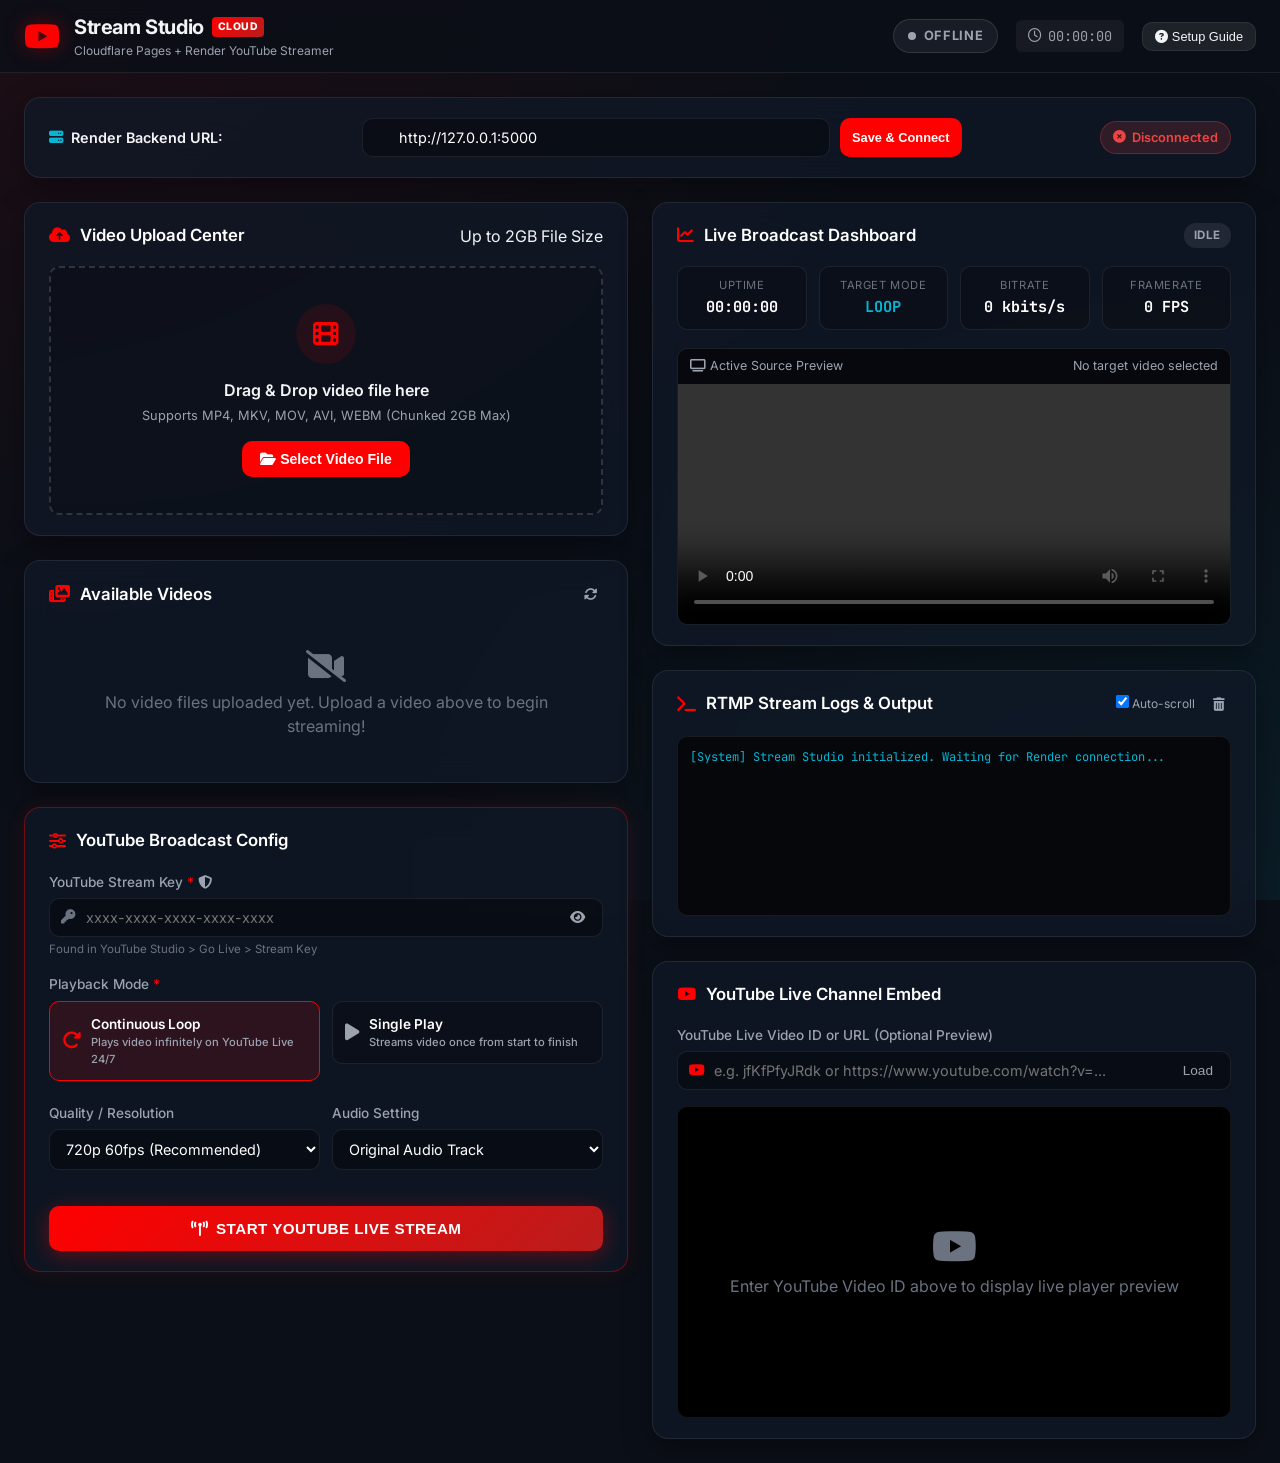
==== frontend/index.html @ 2ac8e4ed "Initial commit for YouTube Live Streaming app (Cloudflare Pages + Bunnyshell / Render)" ====
<!DOCTYPE html>
<html lang="en">
<head>
    <meta charset="UTF-8">
    <meta name="viewport" content="width=device-width, initial-scale=1.0">
    <title>YouTube Live Stream Studio Pro (Cloudflare & Render)</title>
    <!-- Google Fonts -->
    <link rel="preconnect" href="https://fonts.googleapis.com">
    <link rel="preconnect" href="https://fonts.gstatic.com" crossorigin>
    <link href="https://fonts.googleapis.com/css2?family=Inter:wght@300;400;500;600;700&family=JetBrains+Mono:wght@400;500;700&display=swap" rel="stylesheet">
    <!-- FontAwesome Icons -->
    <link rel="stylesheet" href="https://cdnjs.cloudflare.com/ajax/libs/font-awesome/6.4.0/css/all.min.css">
    <link rel="stylesheet" href="style.css">
</head>
<body class="dark-theme">

    <!-- Top Navigation Bar -->
    <header class="app-header">
        <div class="header-container">
            <div class="brand">
                <i class="fa-brands fa-youtube brand-icon"></i>
                <div class="brand-text">
                    <span class="brand-name">Stream Studio <span class="badge-pro">CLOUD</span></span>
                    <span class="brand-sub">Cloudflare Pages + Render YouTube Streamer</span>
                </div>
            </div>

            <div class="header-status">
                <div id="navLiveIndicator" class="live-pill idle">
                    <span class="pulse-dot"></span>
                    <span id="navLiveText">OFFLINE</span>
                </div>
                <div class="stat-mini">
                    <i class="fa-regular fa-clock"></i>
                    <span id="navTimer">00:00:00</span>
                </div>
                <button id="btnSetupGuide" class="btn-secondary btn-sm">
                    <i class="fa-solid fa-circle-question"></i> Setup Guide
                </button>
            </div>
        </div>
    </header>

    <!-- Main App Container -->
    <main class="app-main">

        <!-- RENDER BACKEND CONFIG BAR -->
        <div class="backend-config-bar glass-card">
            <div class="config-bar-inner">
                <div class="config-bar-label">
                    <i class="fa-solid fa-server text-cyan"></i>
                    <span>Render Backend URL:</span>
                </div>
                <div class="config-bar-input-wrapper">
                    <input type="text" id="backendUrlInput" placeholder="https://your-backend.onrender.com" autocomplete="off">
                    <button id="btnSaveBackendUrl" class="btn-primary btn-sm">Save & Connect</button>
                </div>
                <div id="backendConnStatus" class="conn-status-badge disconnected">
                    <i class="fa-solid fa-circle-dot"></i> Not Connected
                </div>
            </div>
        </div>

        <div class="grid-container">

            <!-- LEFT COLUMN: Upload & Configuration -->
            <section class="column left-column">

                <!-- CARD 1: Video Upload Zone (Up to 2GB) -->
                <div class="card glass-card">
                    <div class="card-header">
                        <h2><i class="fa-solid fa-cloud-arrow-up"></i> Video Upload Center</h2>
                        <span class="badge-info">Up to 2GB File Size</span>
                    </div>

                    <div id="dropZone" class="drop-zone">
                        <input type="file" id="videoFileInput" accept=".mp4,.mkv,.mov,.avi,.webm" class="file-input-hidden">
                        <div class="drop-zone-content">
                            <div class="upload-icon-wrapper">
                                <i class="fa-solid fa-film"></i>
                            </div>
                            <h3>Drag & Drop video file here</h3>
                            <p class="drop-subtitle">Supports MP4, MKV, MOV, AVI, WEBM (Chunked 2GB Max)</p>
                            <button id="btnBrowse" class="btn-primary btn-md">
                                <i class="fa-solid fa-folder-open"></i> Select Video File
                            </button>
                        </div>
                    </div>

                    <!-- Upload Progress Panel -->
                    <div id="uploadProgressPanel" class="upload-progress-panel hidden">
                        <div class="progress-info-row">
                            <span id="uploadFileName" class="file-name-text">video.mp4</span>
                            <span id="uploadPercent" class="percent-text">0%</span>
                        </div>
                        <div class="progress-bar-container">
                            <div id="uploadProgressBar" class="progress-bar-fill" style="width: 0%;"></div>
                        </div>
                        <div class="progress-meta-row">
                            <span id="uploadStatusText">Initializing chunked upload...</span>
                            <span id="uploadSpeedText">0 MB/s</span>
                        </div>
                    </div>
                </div>

                <!-- CARD 2: Uploaded Videos Library -->
                <div class="card glass-card">
                    <div class="card-header">
                        <h2><i class="fa-solid fa-photo-film"></i> Available Videos</h2>
                        <button id="btnRefreshVideos" class="btn-icon" title="Refresh Library">
                            <i class="fa-solid fa-rotate"></i>
                        </button>
                    </div>

                    <div id="videoListContainer" class="video-list-container">
                        <div class="empty-state">
                            <i class="fa-solid fa-video-slash"></i>
                            <p>No video files uploaded yet. Upload a video above to begin streaming!</p>
                        </div>
                    </div>
                </div>

                <!-- CARD 3: YouTube Live Stream Settings -->
                <div class="card glass-card highlight-border">
                    <div class="card-header">
                        <h2><i class="fa-solid fa-sliders"></i> YouTube Broadcast Config</h2>
                    </div>

                    <div class="form-group">
                        <label for="streamKeyInput">
                            YouTube Stream Key <span class="required">*</span>
                            <i class="fa-solid fa-shield-halved tooltip-icon" title="Stream key is kept private and never stored permanently."></i>
                        </label>
                        <div class="input-with-icon">
                            <i class="fa-solid fa-key input-prefix"></i>
                            <input type="password" id="streamKeyInput" placeholder="xxxx-xxxx-xxxx-xxxx-xxxx" autocomplete="off">
                            <button id="btnToggleKeyVisibility" class="input-suffix-btn" title="Toggle visibility">
                                <i class="fa-solid fa-eye" id="eyeIcon"></i>
                            </button>
                        </div>
                        <span class="help-text">Found in YouTube Studio &gt; Go Live &gt; Stream Key</span>
                    </div>

                    <!-- Playback Mode Switch (Single vs Loop) -->
                    <div class="form-group">
                        <label>Playback Mode <span class="required">*</span></label>
                        <div class="mode-selector">
                            <label class="mode-option selected" id="lblModeLoop">
                                <input type="radio" name="playbackMode" value="loop" checked>
                                <div class="mode-card">
                                    <i class="fa-solid fa-rotate-right mode-icon"></i>
                                    <div class="mode-info">
                                        <span class="mode-title">Continuous Loop</span>
                                        <span class="mode-desc">Plays video infinitely on YouTube Live 24/7</span>
                                    </div>
                                </div>
                            </label>

                            <label class="mode-option" id="lblModeSingle">
                                <input type="radio" name="playbackMode" value="single">
                                <div class="mode-card">
                                    <i class="fa-solid fa-play mode-icon"></i>
                                    <div class="mode-info">
                                        <span class="mode-title">Single Play</span>
                                        <span class="mode-desc">Streams video once from start to finish</span>
                                    </div>
                                </div>
                            </label>
                        </div>
                    </div>

                    <div class="form-row">
                        <div class="form-group col-half">
                            <label for="presetSelect">Quality / Resolution</label>
                            <select id="presetSelect" class="form-control">
                                <option value="720p60" selected>720p 60fps (Recommended)</option>
                                <option value="1080p60">1080p 60fps (High Quality)</option>
                                <option value="passthrough">Passthrough (Copy - Zero Transcode)</option>
                            </select>
                        </div>

                        <div class="form-group col-half">
                            <label for="audioSelect">Audio Setting</label>
                            <select id="audioSelect" class="form-control">
                                <option value="original" selected>Original Audio Track</option>
                                <option value="mute">Mute Stream Audio</option>
                                <option value="silent">Generate Silent Audio Stream</option>
                            </select>
                        </div>
                    </div>

                    <!-- Main Action Buttons -->
                    <div class="action-buttons-wrapper">
                        <button id="btnStartStream" class="btn-live-start">
                            <i class="fa-solid fa-tower-broadcast"></i> START YOUTUBE LIVE STREAM
                        </button>
                        <button id="btnStopStream" class="btn-live-stop hidden">
                            <i class="fa-solid fa-power-off"></i> STOP LIVE BROADCAST
                        </button>
                    </div>

                </div>

            </section>

            <!-- RIGHT COLUMN: Live Dashboard & Logs -->
            <section class="column right-column">

                <!-- CARD 4: Live Stream Status & Metrics -->
                <div class="card glass-card">
                    <div class="card-header">
                        <h2><i class="fa-solid fa-chart-line"></i> Live Broadcast Dashboard</h2>
                        <div id="liveStatusBadge" class="status-badge idle">IDLE</div>
                    </div>

                    <div class="metrics-grid">
                        <div class="metric-box">
                            <span class="metric-label">Uptime</span>
                            <span id="metricUptime" class="metric-value">00:00:00</span>
                        </div>
                        <div class="metric-box">
                            <span class="metric-label">Target Mode</span>
                            <span id="metricMode" class="metric-value text-cyan">LOOP</span>
                        </div>
                        <div class="metric-box">
                            <span class="metric-label">Bitrate</span>
                            <span id="metricBitrate" class="metric-value">0 kbits/s</span>
                        </div>
                        <div class="metric-box">
                            <span class="metric-label">Framerate</span>
                            <span id="metricFPS" class="metric-value">0 FPS</span>
                        </div>
                    </div>

                    <div class="preview-wrapper">
                        <div class="preview-header">
                            <span><i class="fa-solid fa-tv"></i> Active Source Preview</span>
                            <span id="previewVideoName" class="preview-filename">No target video selected</span>
                        </div>
                        <div class="video-container">
                            <video id="sourceVideoPlayer" controls preload="metadata">
                                Your browser does not support the video tag.
                            </video>
                        </div>
                    </div>

                </div>

                <!-- CARD 5: Real-Time FFmpeg Console Logs -->
                <div class="card glass-card">
                    <div class="card-header">
                        <h2><i class="fa-solid fa-terminal"></i> RTMP Stream Logs & Output</h2>
                        <div class="log-actions">
                            <label class="autoscroll-toggle">
                                <input type="checkbox" id="chkAutoScroll" checked> Auto-scroll
                            </label>
                            <button id="btnClearLogs" class="btn-icon-sm" title="Clear Console">
                                <i class="fa-solid fa-trash-can"></i>
                            </button>
                        </div>
                    </div>

                    <div id="logConsole" class="log-console">
                        <div class="log-line info">[System] Stream Studio initialized. Waiting for Render connection...</div>
                    </div>
                </div>

                <!-- CARD 6: YouTube Live Embed Preview -->
                <div class="card glass-card">
                    <div class="card-header">
                        <h2><i class="fa-brands fa-youtube"></i> YouTube Live Channel Embed</h2>
                    </div>

                    <div class="form-group">
                        <label for="youtubeEmbedInput">YouTube Live Video ID or URL (Optional Preview)</label>
                        <div class="input-with-icon">
                            <i class="fa-brands fa-youtube input-prefix text-red"></i>
                            <input type="text" id="youtubeEmbedInput" placeholder="e.g. jfKfPfyJRdk or https://www.youtube.com/watch?v=...">
                            <button id="btnLoadEmbed" class="input-suffix-btn text-primary">Load</button>
                        </div>
                    </div>

                    <div id="youtubeEmbedContainer" class="embed-container">
                        <div class="embed-placeholder">
                            <i class="fa-brands fa-youtube placeholder-icon"></i>
                            <p>Enter YouTube Video ID above to display live player preview</p>
                        </div>
                    </div>
                </div>

            </section>
        </div>
    </main>

    <!-- MODAL: Deployment & Setup Guide -->
    <div id="guideModal" class="modal-backdrop hidden">
        <div class="modal-box glass-card">
            <div class="modal-header">
                <h3><i class="fa-brands fa-youtube text-red"></i> Cloudflare Pages & Render Setup</h3>
                <button id="btnCloseGuide" class="btn-close">&times;</button>
            </div>
            <div class="modal-body">
                <ol class="guide-steps">
                    <li>
                        <strong>Deploy Backend to Render.com</strong>
                        <p>Push your repository to GitHub, link to Render.com as a <strong>Web Service</strong> (using Docker). Copy your backend URL (e.g. <code>https://youtube-live-backend.onrender.com</code>).</p>
                    </li>
                    <li>
                        <strong>Connect Backend URL</strong>
                        <p>Paste your Render backend URL into the <strong>Render Backend URL</strong> field at the top of this web app and click <strong>Save & Connect</strong>.</p>
                    </li>
                    <li>
                        <strong>Get YouTube Stream Key</strong>
                        <p>Go to <a href="https://studio.youtube.com" target="_blank" rel="noopener">YouTube Studio</a> &gt; <strong>Create</strong> &gt; <strong>Go Live</strong>, copy your Stream Key.</p>
                    </li>
                    <li>
                        <strong>Upload & Stream</strong>
                        <p>Upload your video (up to 2GB), select <strong>Continuous Loop</strong> or <strong>Single Play</strong>, and hit <strong>START YOUTUBE LIVE STREAM</strong>!</p>
                    </li>
                </ol>
            </div>
            <div class="modal-footer">
                <button id="btnGotIt" class="btn-primary">Got it!</button>
            </div>
        </div>
    </div>

    <!-- App JavaScript -->
    <script src="app.js"></script>
</body>
</html>
---- frontend/style.css ----
/* --- YOUTUBE LIVE STREAM STUDIO STYLESHEET --- */

:root {
    --bg-main: #0B0F17;
    --bg-card: rgba(17, 24, 39, 0.75);
    --bg-card-hover: rgba(31, 41, 55, 0.85);
    --border-card: rgba(255, 255, 255, 0.08);
    --border-highlight: rgba(255, 0, 0, 0.4);
    
    --text-main: #F3F4F6;
    --text-muted: #9CA3AF;
    --text-dim: #6B7280;

    --youtube-red: #FF0000;
    --youtube-red-dark: #CC0000;
    --youtube-red-glow: rgba(255, 0, 0, 0.35);

    --cyan-accent: #06B6D4;
    --cyan-glow: rgba(6, 182, 212, 0.25);

    --green-live: #10B981;
    --green-glow: rgba(16, 185, 129, 0.3);

    --amber-wait: #F59E0B;
    
    --radius-lg: 16px;
    --radius-md: 10px;
    --radius-sm: 6px;

    --transition: all 0.25s cubic-bezier(0.4, 0, 0.2, 1);
}

* {
    margin: 0;
    padding: 0;
    box-sizing: border-box;
}

body.dark-theme {
    background-color: var(--bg-main);
    background-image: 
        radial-gradient(at 0% 0%, rgba(255, 0, 0, 0.08) 0px, transparent 50%),
        radial-gradient(at 100% 100%, rgba(6, 182, 212, 0.08) 0px, transparent 50%);
    background-attachment: fixed;
    color: var(--text-main);
    font-family: 'Inter', system-ui, -apple-system, sans-serif;
    min-height: 100vh;
    line-height: 1.5;
}

/* --- HEADER --- */
.app-header {
    background: rgba(11, 15, 23, 0.85);
    backdrop-filter: blur(12px);
    border-bottom: 1px solid var(--border-card);
    position: sticky;
    top: 0;
    z-index: 100;
    padding: 12px 24px;
}

.header-container {
    max-width: 1600px;
    margin: 0 auto;
    display: flex;
    justify-content: space-between;
    align-items: center;
}

.brand {
    display: flex;
    align-items: center;
    gap: 14px;
}

.brand-icon {
    font-size: 2rem;
    color: var(--youtube-red);
    filter: drop-shadow(0 0 10px var(--youtube-red-glow));
}

.brand-name {
    font-size: 1.25rem;
    font-weight: 700;
    letter-spacing: -0.02em;
    display: flex;
    align-items: center;
    gap: 8px;
}

.badge-pro {
    background: linear-gradient(135deg, var(--youtube-red), #B91C1C);
    color: #FFF;
    font-size: 0.65rem;
    font-weight: 800;
    padding: 2px 6px;
    border-radius: 4px;
    letter-spacing: 0.05em;
}

.brand-sub {
    display: block;
    font-size: 0.75rem;
    color: var(--text-muted);
}

.header-status {
    display: flex;
    align-items: center;
    gap: 18px;
}

.live-pill {
    display: flex;
    align-items: center;
    gap: 8px;
    padding: 6px 14px;
    border-radius: 20px;
    font-size: 0.8rem;
    font-weight: 700;
    letter-spacing: 0.05em;
    border: 1px solid transparent;
}

.live-pill.idle {
    background: rgba(107, 114, 128, 0.15);
    color: var(--text-muted);
    border-color: rgba(107, 114, 128, 0.3);
}

.live-pill.live {
    background: rgba(16, 185, 129, 0.15);
    color: var(--green-live);
    border-color: rgba(16, 185, 129, 0.4);
    box-shadow: 0 0 12px var(--green-glow);
}

.pulse-dot {
    width: 8px;
    height: 8px;
    border-radius: 50%;
    background-color: currentColor;
}

.live-pill.live .pulse-dot {
    animation: pulse 1.5s infinite;
}

@keyframes pulse {
    0% { transform: scale(0.95); opacity: 0.7; }
    50% { transform: scale(1.3); opacity: 1; }
    100% { transform: scale(0.95); opacity: 0.7; }
}

.stat-mini {
    display: flex;
    align-items: center;
    gap: 6px;
    font-family: 'JetBrains Mono', monospace;
    font-size: 0.85rem;
    color: var(--text-muted);
    background: rgba(255, 255, 255, 0.05);
    padding: 6px 12px;
    border-radius: var(--radius-sm);
}

/* --- MAIN LAYOUT --- */
.app-main {
    max-width: 1600px;
    margin: 24px auto;
    padding: 0 24px;
}

/* BACKEND CONFIG BAR */
.backend-config-bar {
    margin-bottom: 24px;
    padding: 14px 20px;
}

.config-bar-inner {
    display: flex;
    align-items: center;
    justify-content: space-between;
    gap: 16px;
    flex-wrap: wrap;
}

.config-bar-label {
    display: flex;
    align-items: center;
    gap: 8px;
    font-weight: 600;
    font-size: 0.9rem;
}

.config-bar-input-wrapper {
    display: flex;
    gap: 10px;
    flex: 1;
    max-width: 600px;
}

.config-bar-input-wrapper input {
    flex: 1;
    background: rgba(0, 0, 0, 0.4);
    border: 1px solid var(--border-card);
    border-radius: var(--radius-md);
    padding: 8px 14px;
    color: #FFF;
    font-family: 'JetBrains Mono', monospace;
    font-size: 0.85rem;
}

.conn-status-badge {
    font-size: 0.8rem;
    font-weight: 600;
    padding: 6px 12px;
    border-radius: 20px;
    display: flex;
    align-items: center;
    gap: 6px;
}

.conn-status-badge.connected {
    background: rgba(16, 185, 129, 0.15);
    color: var(--green-live);
    border: 1px solid rgba(16, 185, 129, 0.3);
}

.conn-status-badge.disconnected {
    background: rgba(239, 68, 68, 0.15);
    color: #EF4444;
    border: 1px solid rgba(239, 68, 68, 0.3);
}

.grid-container {
    display: grid;
    grid-template-columns: 1fr 1fr;
    gap: 24px;
}

@media (max-width: 1100px) {
    .grid-container {
        grid-template-columns: 1fr;
    }
}

.column {
    display: flex;
    flex-direction: column;
    gap: 24px;
}

/* --- GLASS CARDS --- */
.glass-card {
    background: var(--bg-card);
    backdrop-filter: blur(16px);
    border: 1px solid var(--border-card);
    border-radius: var(--radius-lg);
    padding: 20px 24px;
    box-shadow: 0 10px 30px rgba(0, 0, 0, 0.35);
    transition: var(--transition);
}

.glass-card:hover {
    border-color: rgba(255, 255, 255, 0.15);
}

.highlight-border {
    border-color: var(--border-highlight);
    box-shadow: 0 0 20px rgba(255, 0, 0, 0.1);
}

.card-header {
    display: flex;
    justify-content: space-between;
    align-items: center;
    margin-bottom: 18px;
}

.card-header h2 {
    font-size: 1.05rem;
    font-weight: 600;
    display: flex;
    align-items: center;
    gap: 10px;
    color: #FFF;
}

.card-header h2 i {
    color: var(--youtube-red);
}

/* --- UPLOAD DROPZONE --- */
.drop-zone {
    border: 2px dashed rgba(255, 255, 255, 0.15);
    border-radius: var(--radius-md);
    padding: 36px 20px;
    text-align: center;
    background: rgba(0, 0, 0, 0.2);
    cursor: pointer;
    transition: var(--transition);
    position: relative;
}

.drop-zone:hover, .drop-zone.dragover {
    border-color: var(--youtube-red);
    background: rgba(255, 0, 0, 0.05);
    transform: translateY(-2px);
}

.file-input-hidden {
    display: none;
}

.upload-icon-wrapper {
    width: 60px;
    height: 60px;
    border-radius: 50%;
    background: rgba(255, 0, 0, 0.1);
    color: var(--youtube-red);
    font-size: 1.6rem;
    display: flex;
    align-items: center;
    justify-content: center;
    margin: 0 auto 14px auto;
}

.drop-zone h3 {
    font-size: 1rem;
    font-weight: 600;
    margin-bottom: 4px;
}

.drop-subtitle {
    font-size: 0.8rem;
    color: var(--text-muted);
    margin-bottom: 16px;
}

.upload-progress-panel {
    margin-top: 16px;
    background: rgba(0, 0, 0, 0.3);
    border-radius: var(--radius-md);
    padding: 14px;
    border: 1px solid var(--border-card);
}

.progress-info-row, .progress-meta-row {
    display: flex;
    justify-content: space-between;
    font-size: 0.85rem;
}

.file-name-text {
    font-weight: 600;
    color: #FFF;
    overflow: hidden;
    text-overflow: ellipsis;
    white-space: nowrap;
    max-width: 75%;
}

.percent-text {
    font-family: 'JetBrains Mono', monospace;
    color: var(--cyan-accent);
    font-weight: 700;
}

.progress-bar-container {
    height: 8px;
    background: rgba(255, 255, 255, 0.1);
    border-radius: 4px;
    margin: 10px 0;
    overflow: hidden;
}

.progress-bar-fill {
    height: 100%;
    background: linear-gradient(90deg, var(--youtube-red), var(--cyan-accent));
    border-radius: 4px;
    transition: width 0.2s ease;
}

.progress-meta-row {
    font-size: 0.75rem;
    color: var(--text-muted);
}

/* --- VIDEO LIBRARY --- */
.video-list-container {
    max-height: 220px;
    overflow-y: auto;
    display: flex;
    flex-direction: column;
    gap: 10px;
}

.video-item {
    display: flex;
    align-items: center;
    justify-content: space-between;
    background: rgba(255, 255, 255, 0.03);
    border: 1px solid var(--border-card);
    border-radius: var(--radius-md);
    padding: 10px 14px;
    transition: var(--transition);
}

.video-item:hover, .video-item.selected {
    background: rgba(255, 0, 0, 0.08);
    border-color: rgba(255, 0, 0, 0.3);
}

.video-item-left {
    display: flex;
    align-items: center;
    gap: 12px;
    overflow: hidden;
}

.video-radio {
    accent-color: var(--youtube-red);
    width: 16px;
    height: 16px;
    cursor: pointer;
}

.video-icon {
    font-size: 1.2rem;
    color: var(--cyan-accent);
}

.video-details {
    display: flex;
    flex-direction: column;
    overflow: hidden;
}

.video-title {
    font-size: 0.85rem;
    font-weight: 600;
    color: #FFF;
    white-space: nowrap;
    overflow: hidden;
    text-overflow: ellipsis;
}

.video-meta {
    font-size: 0.75rem;
    color: var(--text-muted);
}

.btn-delete {
    background: none;
    border: none;
    color: var(--text-dim);
    cursor: pointer;
    padding: 6px;
    border-radius: 4px;
    transition: var(--transition);
}

.btn-delete:hover {
    color: var(--youtube-red);
    background: rgba(255, 0, 0, 0.15);
}

.empty-state {
    text-align: center;
    padding: 24px;
    color: var(--text-dim);
}

.empty-state i {
    font-size: 2rem;
    margin-bottom: 8px;
}

/* --- STREAM CONFIG FORM --- */
.form-group {
    margin-bottom: 16px;
}

.form-group label {
    display: block;
    font-size: 0.85rem;
    font-weight: 500;
    color: var(--text-muted);
    margin-bottom: 6px;
}

.required {
    color: var(--youtube-red);
}

.input-with-icon {
    position: relative;
    display: flex;
    align-items: center;
}

.input-prefix {
    position: absolute;
    left: 12px;
    color: var(--text-dim);
    font-size: 0.9rem;
}

.input-suffix-btn {
    position: absolute;
    right: 8px;
    background: none;
    border: none;
    color: var(--text-muted);
    cursor: pointer;
    padding: 6px 10px;
    font-size: 0.85rem;
}

.input-suffix-btn:hover {
    color: #FFF;
}

input[type="text"], input[type="password"], select.form-control {
    width: 100%;
    background: rgba(0, 0, 0, 0.35);
    border: 1px solid var(--border-card);
    border-radius: var(--radius-md);
    padding: 10px 40px 10px 36px;
    color: #FFF;
    font-family: inherit;
    font-size: 0.9rem;
    transition: var(--transition);
}

select.form-control {
    padding-left: 12px;
    padding-right: 12px;
    cursor: pointer;
}

input[type="text"]:focus, input[type="password"]:focus, select.form-control:focus {
    outline: none;
    border-color: var(--youtube-red);
    box-shadow: 0 0 10px rgba(255, 0, 0, 0.2);
}

.help-text {
    font-size: 0.72rem;
    color: var(--text-dim);
    margin-top: 4px;
    display: block;
}

/* MODE SELECTOR */
.mode-selector {
    display: grid;
    grid-template-columns: 1fr 1fr;
    gap: 12px;
}

.mode-option input[type="radio"] {
    display: none;
}

.mode-card {
    display: flex;
    align-items: center;
    gap: 10px;
    background: rgba(0, 0, 0, 0.25);
    border: 1px solid var(--border-card);
    border-radius: var(--radius-md);
    padding: 12px;
    cursor: pointer;
    transition: var(--transition);
}

.mode-option input[type="radio"]:checked + .mode-card {
    border-color: var(--youtube-red);
    background: rgba(255, 0, 0, 0.12);
}

.mode-icon {
    font-size: 1.2rem;
    color: var(--text-muted);
}

.mode-option input[type="radio"]:checked + .mode-card .mode-icon {
    color: var(--youtube-red);
}

.mode-title {
    display: block;
    font-size: 0.85rem;
    font-weight: 600;
    color: #FFF;
}

.mode-desc {
    display: block;
    font-size: 0.7rem;
    color: var(--text-muted);
}

.form-row {
    display: flex;
    gap: 12px;
}

.col-half {
    flex: 1;
}

/* BUTTONS */
.action-buttons-wrapper {
    margin-top: 20px;
}

.btn-primary {
    background: var(--youtube-red);
    color: #FFF;
    border: none;
    border-radius: var(--radius-md);
    padding: 10px 18px;
    font-weight: 600;
    font-size: 0.88rem;
    cursor: pointer;
    transition: var(--transition);
}

.btn-primary:hover {
    background: var(--youtube-red-dark);
    box-shadow: 0 0 15px var(--youtube-red-glow);
}

.btn-secondary {
    background: rgba(255, 255, 255, 0.08);
    color: var(--text-main);
    border: 1px solid var(--border-card);
    border-radius: var(--radius-md);
    padding: 8px 14px;
    font-size: 0.8rem;
    cursor: pointer;
    transition: var(--transition);
}

.btn-secondary:hover {
    background: rgba(255, 255, 255, 0.15);
}

.btn-sm {
    padding: 6px 12px;
    font-size: 0.8rem;
}

.btn-live-start {
    width: 100%;
    padding: 14px;
    border-radius: var(--radius-md);
    background: linear-gradient(135deg, #FF0000, #B91C1C);
    color: #FFF;
    font-weight: 700;
    font-size: 0.95rem;
    letter-spacing: 0.03em;
    border: none;
    cursor: pointer;
    box-shadow: 0 4px 20px var(--youtube-red-glow);
    transition: var(--transition);
    display: flex;
    align-items: center;
    justify-content: center;
    gap: 8px;
}

.btn-live-start:hover {
    transform: translateY(-2px);
    box-shadow: 0 6px 25px rgba(255, 0, 0, 0.5);
}

.btn-live-stop {
    width: 100%;
    padding: 14px;
    border-radius: var(--radius-md);
    background: #DC2626;
    color: #FFF;
    font-weight: 700;
    font-size: 0.95rem;
    border: none;
    cursor: pointer;
    transition: var(--transition);
    display: flex;
    align-items: center;
    justify-content: center;
    gap: 8px;
}

.btn-icon, .btn-icon-sm {
    background: none;
    border: none;
    color: var(--text-muted);
    cursor: pointer;
    padding: 6px;
    border-radius: 4px;
}

.btn-icon:hover, .btn-icon-sm:hover {
    color: #FFF;
}

/* --- DASHBOARD METRICS --- */
.status-badge {
    padding: 4px 10px;
    border-radius: 12px;
    font-size: 0.72rem;
    font-weight: 700;
    letter-spacing: 0.05em;
}

.status-badge.idle {
    background: rgba(107, 114, 128, 0.2);
    color: var(--text-muted);
}

.status-badge.streaming {
    background: rgba(16, 185, 129, 0.2);
    color: var(--green-live);
    box-shadow: 0 0 10px var(--green-glow);
}

.metrics-grid {
    display: grid;
    grid-template-columns: repeat(4, 1fr);
    gap: 12px;
    margin-bottom: 18px;
}

.metric-box {
    background: rgba(0, 0, 0, 0.25);
    border: 1px solid var(--border-card);
    border-radius: var(--radius-md);
    padding: 10px;
    text-align: center;
}

.metric-label {
    display: block;
    font-size: 0.7rem;
    color: var(--text-dim);
    text-transform: uppercase;
    letter-spacing: 0.05em;
}

.metric-value {
    display: block;
    font-family: 'JetBrains Mono', monospace;
    font-size: 0.95rem;
    font-weight: 700;
    color: #FFF;
    margin-top: 2px;
}

.text-cyan { color: var(--cyan-accent); }
.text-red { color: var(--youtube-red); }

/* VIDEO PREVIEW */
.preview-wrapper {
    background: rgba(0, 0, 0, 0.4);
    border-radius: var(--radius-md);
    overflow: hidden;
    border: 1px solid var(--border-card);
}

.preview-header {
    display: flex;
    justify-content: space-between;
    padding: 8px 12px;
    background: rgba(0, 0, 0, 0.3);
    font-size: 0.78rem;
    color: var(--text-muted);
}

.video-container video {
    width: 100%;
    max-height: 240px;
    display: block;
    background: #000;
}

/* LOG CONSOLE */
.log-actions {
    display: flex;
    align-items: center;
    gap: 12px;
    font-size: 0.75rem;
    color: var(--text-muted);
}

.log-console {
    background: #05070B;
    border: 1px solid var(--border-card);
    border-radius: var(--radius-md);
    padding: 12px;
    font-family: 'JetBrains Mono', monospace;
    font-size: 0.75rem;
    height: 180px;
    overflow-y: auto;
    color: #D1D5DB;
    line-height: 1.4;
}

.log-line {
    margin-bottom: 4px;
    word-break: break-all;
}

.log-line.info { color: var(--cyan-accent); }
.log-line.error { color: #EF4444; }

/* EMBED YOUTUBE */
.embed-container {
    margin-top: 12px;
    background: #000;
    border-radius: var(--radius-md);
    aspect-ratio: 16/9;
    overflow: hidden;
    border: 1px solid var(--border-card);
    display: flex;
    align-items: center;
    justify-content: center;
}

.embed-placeholder {
    text-align: center;
    color: var(--text-dim);
    padding: 20px;
}

.placeholder-icon {
    font-size: 2.5rem;
    color: var(--text-dim);
    margin-bottom: 8px;
}

/* MODAL */
.modal-backdrop {
    position: fixed;
    top: 0;
    left: 0;
    width: 100vw;
    height: 100vh;
    background: rgba(0, 0, 0, 0.75);
    backdrop-filter: blur(8px);
    display: flex;
    align-items: center;
    justify-content: center;
    z-index: 1000;
}

.modal-box {
    width: 90%;
    max-width: 550px;
    background: #111827;
}

.modal-header {
    display: flex;
    justify-content: space-between;
    align-items: center;
    margin-bottom: 16px;
}

.btn-close {
    background: none;
    border: none;
    color: var(--text-muted);
    font-size: 1.5rem;
    cursor: pointer;
}

.guide-steps {
    padding-left: 20px;
}

.guide-steps li {
    margin-bottom: 14px;
}

.guide-steps p {
    font-size: 0.85rem;
    color: var(--text-muted);
}

.modal-footer {
    margin-top: 20px;
    text-align: right;
}

.hidden {
    display: none !important;
}
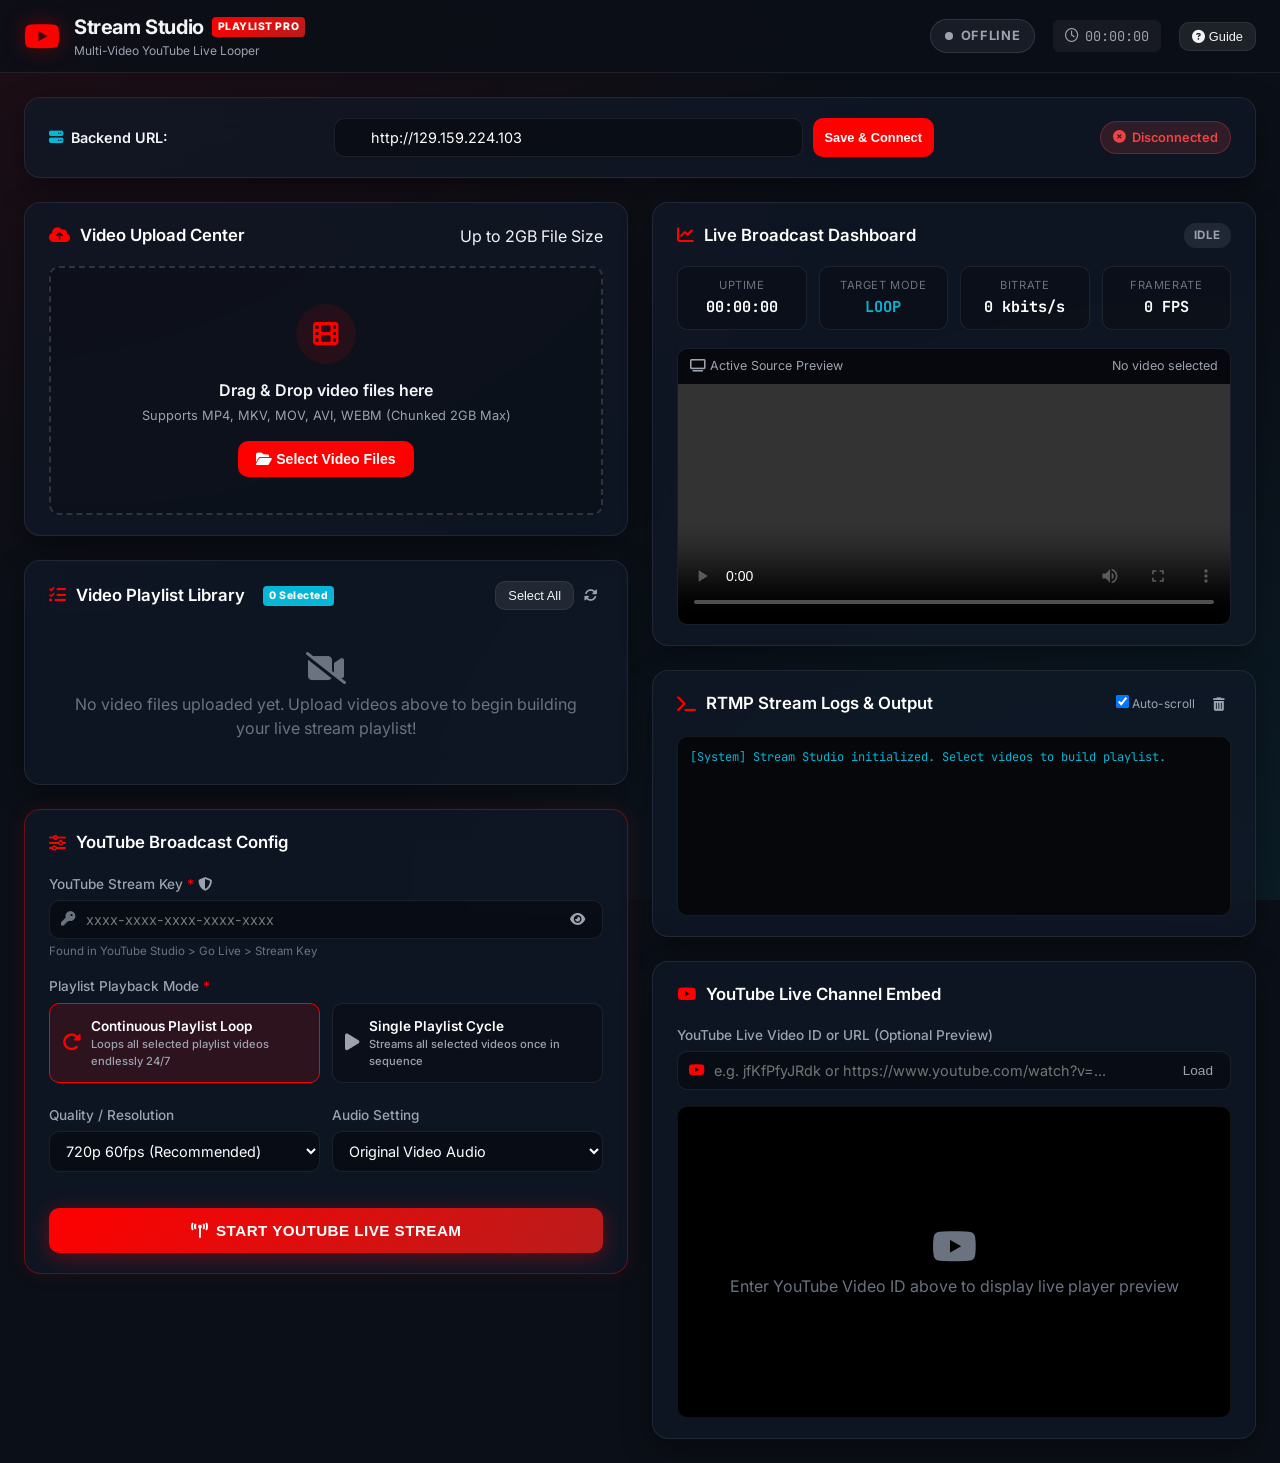
==== commit 6c565db9: "Add Multi-Video Playlist support (FFmpeg concat demuxer & playlist checkboxes)" ====
--- a/frontend/index.html
+++ b/frontend/index.html
@@ -3,25 +3,22 @@
 <head>
     <meta charset="UTF-8">
     <meta name="viewport" content="width=device-width, initial-scale=1.0">
-    <title>YouTube Live Stream Studio Pro (Cloudflare & Render)</title>
-    <!-- Google Fonts -->
+    <title>YouTube Live Stream Studio Pro - Playlist & 2GB Video Engine</title>
     <link rel="preconnect" href="https://fonts.googleapis.com">
     <link rel="preconnect" href="https://fonts.gstatic.com" crossorigin>
     <link href="https://fonts.googleapis.com/css2?family=Inter:wght@300;400;500;600;700&family=JetBrains+Mono:wght@400;500;700&display=swap" rel="stylesheet">
-    <!-- FontAwesome Icons -->
     <link rel="stylesheet" href="https://cdnjs.cloudflare.com/ajax/libs/font-awesome/6.4.0/css/all.min.css">
     <link rel="stylesheet" href="style.css">
 </head>
 <body class="dark-theme">
 
-    <!-- Top Navigation Bar -->
     <header class="app-header">
         <div class="header-container">
             <div class="brand">
                 <i class="fa-brands fa-youtube brand-icon"></i>
                 <div class="brand-text">
-                    <span class="brand-name">Stream Studio <span class="badge-pro">CLOUD</span></span>
-                    <span class="brand-sub">Cloudflare Pages + Render YouTube Streamer</span>
+                    <span class="brand-name">Stream Studio <span class="badge-pro">PLAYLIST PRO</span></span>
+                    <span class="brand-sub">Multi-Video YouTube Live Looper</span>
                 </div>
             </div>
 
@@ -35,24 +32,22 @@
                     <span id="navTimer">00:00:00</span>
                 </div>
                 <button id="btnSetupGuide" class="btn-secondary btn-sm">
-                    <i class="fa-solid fa-circle-question"></i> Setup Guide
+                    <i class="fa-solid fa-circle-question"></i> Guide
                 </button>
             </div>
         </div>
     </header>
 
-    <!-- Main App Container -->
     <main class="app-main">
 
-        <!-- RENDER BACKEND CONFIG BAR -->
         <div class="backend-config-bar glass-card">
             <div class="config-bar-inner">
                 <div class="config-bar-label">
                     <i class="fa-solid fa-server text-cyan"></i>
-                    <span>Render Backend URL:</span>
+                    <span>Backend URL:</span>
                 </div>
                 <div class="config-bar-input-wrapper">
-                    <input type="text" id="backendUrlInput" placeholder="https://your-backend.onrender.com" autocomplete="off">
+                    <input type="text" id="backendUrlInput" placeholder="http://129.159.224.103" autocomplete="off">
                     <button id="btnSaveBackendUrl" class="btn-primary btn-sm">Save & Connect</button>
                 </div>
                 <div id="backendConnStatus" class="conn-status-badge disconnected">
@@ -63,10 +58,8 @@
 
         <div class="grid-container">
 
-            <!-- LEFT COLUMN: Upload & Configuration -->
             <section class="column left-column">
 
-                <!-- CARD 1: Video Upload Zone (Up to 2GB) -->
                 <div class="card glass-card">
                     <div class="card-header">
                         <h2><i class="fa-solid fa-cloud-arrow-up"></i> Video Upload Center</h2>
@@ -74,20 +67,19 @@
                     </div>
 
                     <div id="dropZone" class="drop-zone">
-                        <input type="file" id="videoFileInput" accept=".mp4,.mkv,.mov,.avi,.webm" class="file-input-hidden">
+                        <input type="file" id="videoFileInput" accept=".mp4,.mkv,.mov,.avi,.webm" class="file-input-hidden" multiple>
                         <div class="drop-zone-content">
                             <div class="upload-icon-wrapper">
                                 <i class="fa-solid fa-film"></i>
                             </div>
-                            <h3>Drag & Drop video file here</h3>
+                            <h3>Drag & Drop video files here</h3>
                             <p class="drop-subtitle">Supports MP4, MKV, MOV, AVI, WEBM (Chunked 2GB Max)</p>
                             <button id="btnBrowse" class="btn-primary btn-md">
-                                <i class="fa-solid fa-folder-open"></i> Select Video File
+                                <i class="fa-solid fa-folder-open"></i> Select Video Files
                             </button>
                         </div>
                     </div>
 
-                    <!-- Upload Progress Panel -->
                     <div id="uploadProgressPanel" class="upload-progress-panel hidden">
                         <div class="progress-info-row">
                             <span id="uploadFileName" class="file-name-text">video.mp4</span>
@@ -103,24 +95,28 @@
                     </div>
                 </div>
 
-                <!-- CARD 2: Uploaded Videos Library -->
-                <div class="card glass-card">
-                    <div class="card-header">
-                        <h2><i class="fa-solid fa-photo-film"></i> Available Videos</h2>
-                        <button id="btnRefreshVideos" class="btn-icon" title="Refresh Library">
-                            <i class="fa-solid fa-rotate"></i>
-                        </button>
+                <div class="card glass-card">
+                    <div class="card-header">
+                        <h2>
+                            <i class="fa-solid fa-list-check"></i> Video Playlist Library 
+                            <span id="selectedCountBadge" class="badge-pro" style="background:#06B6D4; margin-left:8px;">0 Selected</span>
+                        </h2>
+                        <div class="library-header-actions">
+                            <button id="btnSelectAll" class="btn-secondary btn-sm" title="Select / Unselect All">Select All</button>
+                            <button id="btnRefreshVideos" class="btn-icon" title="Refresh Library">
+                                <i class="fa-solid fa-rotate"></i>
+                            </button>
+                        </div>
                     </div>
 
                     <div id="videoListContainer" class="video-list-container">
                         <div class="empty-state">
                             <i class="fa-solid fa-video-slash"></i>
-                            <p>No video files uploaded yet. Upload a video above to begin streaming!</p>
-                        </div>
-                    </div>
-                </div>
-
-                <!-- CARD 3: YouTube Live Stream Settings -->
+                            <p>No video files uploaded yet. Upload videos above to begin building your live stream playlist!</p>
+                        </div>
+                    </div>
+                </div>
+
                 <div class="card glass-card highlight-border">
                     <div class="card-header">
                         <h2><i class="fa-solid fa-sliders"></i> YouTube Broadcast Config</h2>
@@ -129,7 +125,7 @@
                     <div class="form-group">
                         <label for="streamKeyInput">
                             YouTube Stream Key <span class="required">*</span>
-                            <i class="fa-solid fa-shield-halved tooltip-icon" title="Stream key is kept private and never stored permanently."></i>
+                            <i class="fa-solid fa-shield-halved tooltip-icon" title="Stream key is kept private."></i>
                         </label>
                         <div class="input-with-icon">
                             <i class="fa-solid fa-key input-prefix"></i>
@@ -141,17 +137,16 @@
                         <span class="help-text">Found in YouTube Studio &gt; Go Live &gt; Stream Key</span>
                     </div>
 
-                    <!-- Playback Mode Switch (Single vs Loop) -->
                     <div class="form-group">
-                        <label>Playback Mode <span class="required">*</span></label>
+                        <label>Playlist Playback Mode <span class="required">*</span></label>
                         <div class="mode-selector">
                             <label class="mode-option selected" id="lblModeLoop">
                                 <input type="radio" name="playbackMode" value="loop" checked>
                                 <div class="mode-card">
                                     <i class="fa-solid fa-rotate-right mode-icon"></i>
                                     <div class="mode-info">
-                                        <span class="mode-title">Continuous Loop</span>
-                                        <span class="mode-desc">Plays video infinitely on YouTube Live 24/7</span>
+                                        <span class="mode-title">Continuous Playlist Loop</span>
+                                        <span class="mode-desc">Loops all selected playlist videos endlessly 24/7</span>
                                     </div>
                                 </div>
                             </label>
@@ -161,8 +156,8 @@
                                 <div class="mode-card">
                                     <i class="fa-solid fa-play mode-icon"></i>
                                     <div class="mode-info">
-                                        <span class="mode-title">Single Play</span>
-                                        <span class="mode-desc">Streams video once from start to finish</span>
+                                        <span class="mode-title">Single Playlist Cycle</span>
+                                        <span class="mode-desc">Streams all selected videos once in sequence</span>
                                     </div>
                                 </div>
                             </label>
@@ -175,21 +170,20 @@
                             <select id="presetSelect" class="form-control">
                                 <option value="720p60" selected>720p 60fps (Recommended)</option>
                                 <option value="1080p60">1080p 60fps (High Quality)</option>
-                                <option value="passthrough">Passthrough (Copy - Zero Transcode)</option>
+                                <option value="passthrough">Passthrough (Copy Mode)</option>
                             </select>
                         </div>
 
                         <div class="form-group col-half">
                             <label for="audioSelect">Audio Setting</label>
                             <select id="audioSelect" class="form-control">
-                                <option value="original" selected>Original Audio Track</option>
+                                <option value="original" selected>Original Video Audio</option>
                                 <option value="mute">Mute Stream Audio</option>
                                 <option value="silent">Generate Silent Audio Stream</option>
                             </select>
                         </div>
                     </div>
 
-                    <!-- Main Action Buttons -->
                     <div class="action-buttons-wrapper">
                         <button id="btnStartStream" class="btn-live-start">
                             <i class="fa-solid fa-tower-broadcast"></i> START YOUTUBE LIVE STREAM
@@ -203,10 +197,8 @@
 
             </section>
 
-            <!-- RIGHT COLUMN: Live Dashboard & Logs -->
             <section class="column right-column">
 
-                <!-- CARD 4: Live Stream Status & Metrics -->
                 <div class="card glass-card">
                     <div class="card-header">
                         <h2><i class="fa-solid fa-chart-line"></i> Live Broadcast Dashboard</h2>
@@ -235,7 +227,7 @@
                     <div class="preview-wrapper">
                         <div class="preview-header">
                             <span><i class="fa-solid fa-tv"></i> Active Source Preview</span>
-                            <span id="previewVideoName" class="preview-filename">No target video selected</span>
+                            <span id="previewVideoName" class="preview-filename">No video selected</span>
                         </div>
                         <div class="video-container">
                             <video id="sourceVideoPlayer" controls preload="metadata">
@@ -246,7 +238,6 @@
 
                 </div>
 
-                <!-- CARD 5: Real-Time FFmpeg Console Logs -->
                 <div class="card glass-card">
                     <div class="card-header">
                         <h2><i class="fa-solid fa-terminal"></i> RTMP Stream Logs & Output</h2>
@@ -261,11 +252,10 @@
                     </div>
 
                     <div id="logConsole" class="log-console">
-                        <div class="log-line info">[System] Stream Studio initialized. Waiting for Render connection...</div>
-                    </div>
-                </div>
-
-                <!-- CARD 6: YouTube Live Embed Preview -->
+                        <div class="log-line info">[System] Stream Studio initialized. Select videos to build playlist.</div>
+                    </div>
+                </div>
+
                 <div class="card glass-card">
                     <div class="card-header">
                         <h2><i class="fa-brands fa-youtube"></i> YouTube Live Channel Embed</h2>
@@ -292,30 +282,29 @@
         </div>
     </main>
 
-    <!-- MODAL: Deployment & Setup Guide -->
     <div id="guideModal" class="modal-backdrop hidden">
         <div class="modal-box glass-card">
             <div class="modal-header">
-                <h3><i class="fa-brands fa-youtube text-red"></i> Cloudflare Pages & Render Setup</h3>
+                <h3><i class="fa-brands fa-youtube text-red"></i> Multi-Video Playlist Instructions</h3>
                 <button id="btnCloseGuide" class="btn-close">&times;</button>
             </div>
             <div class="modal-body">
                 <ol class="guide-steps">
                     <li>
-                        <strong>Deploy Backend to Render.com</strong>
-                        <p>Push your repository to GitHub, link to Render.com as a <strong>Web Service</strong> (using Docker). Copy your backend URL (e.g. <code>https://youtube-live-backend.onrender.com</code>).</p>
+                        <strong>Upload Videos</strong>
+                        <p>Upload 1 or more videos (up to 2GB each).</p>
                     </li>
                     <li>
-                        <strong>Connect Backend URL</strong>
-                        <p>Paste your Render backend URL into the <strong>Render Backend URL</strong> field at the top of this web app and click <strong>Save & Connect</strong>.</p>
+                        <strong>Select Playlist Checkboxes</strong>
+                        <p>Check the boxes next to the videos you want in your live playlist.</p>
                     </li>
                     <li>
-                        <strong>Get YouTube Stream Key</strong>
-                        <p>Go to <a href="https://studio.youtube.com" target="_blank" rel="noopener">YouTube Studio</a> &gt; <strong>Create</strong> &gt; <strong>Go Live</strong>, copy your Stream Key.</p>
+                        <strong>Select Loop Mode</strong>
+                        <p>Select <strong>Continuous Playlist Loop</strong> to play all selected videos in sequence over and over 24/7.</p>
                     </li>
                     <li>
-                        <strong>Upload & Stream</strong>
-                        <p>Upload your video (up to 2GB), select <strong>Continuous Loop</strong> or <strong>Single Play</strong>, and hit <strong>START YOUTUBE LIVE STREAM</strong>!</p>
+                        <strong>Start Stream</strong>
+                        <p>Enter YouTube Stream Key and hit <strong>START YOUTUBE LIVE STREAM</strong>!</p>
                     </li>
                 </ol>
             </div>
@@ -325,7 +314,6 @@
         </div>
     </div>
 
-    <!-- App JavaScript -->
     <script src="app.js"></script>
 </body>
 </html>
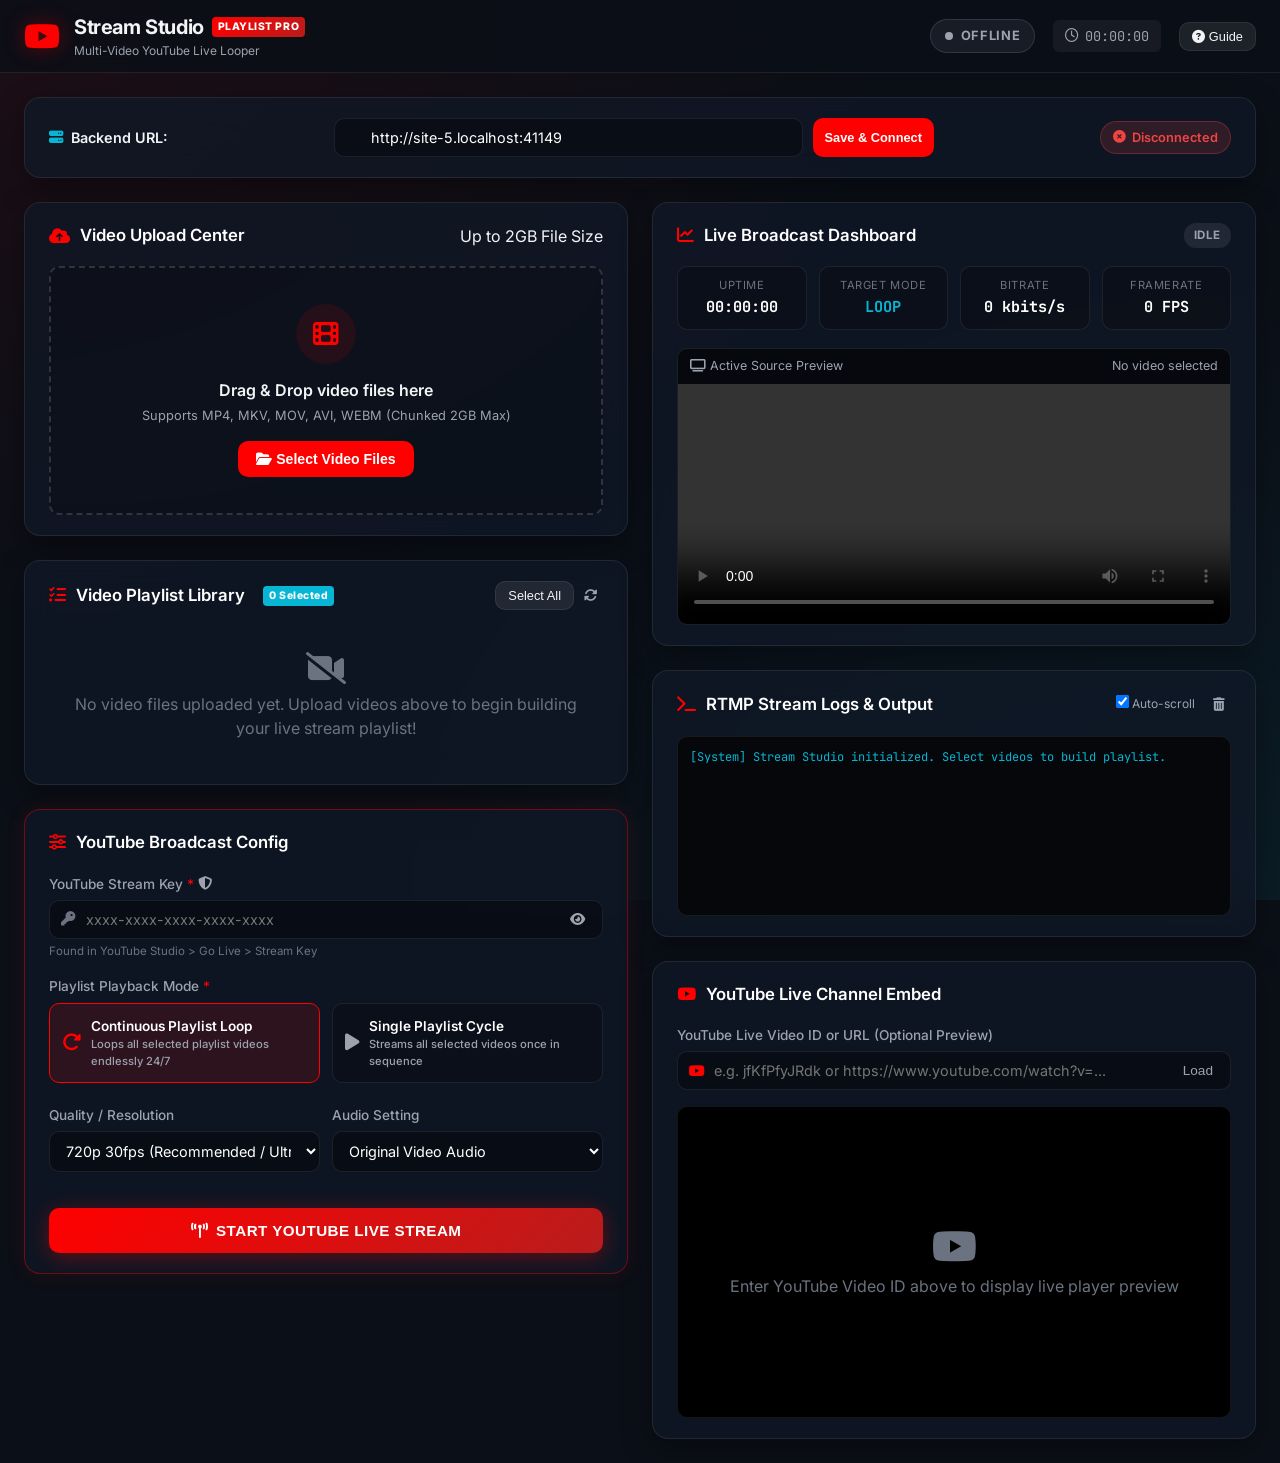
==== commit 01105394: "Optimize streaming bitrate, GOP keyframe intervals, and low-latency presets to prevent YouTube Live " ====
--- a/frontend/index.html
+++ b/frontend/index.html
@@ -168,9 +168,11 @@
                         <div class="form-group col-half">
                             <label for="presetSelect">Quality / Resolution</label>
                             <select id="presetSelect" class="form-control">
-                                <option value="720p60" selected>720p 60fps (Recommended)</option>
-                                <option value="1080p60">1080p 60fps (High Quality)</option>
-                                <option value="passthrough">Passthrough (Copy Mode)</option>
+                                <option value="720p30" selected>720p 30fps (Recommended / Ultra-Smooth)</option>
+                                <option value="720p60">720p 60fps (Smooth 60fps)</option>
+                                <option value="1080p30">1080p 30fps (Full HD 30fps)</option>
+                                <option value="1080p60">1080p 60fps (Full HD 60fps)</option>
+                                <option value="passthrough">Passthrough (Copy Mode - 0% CPU)</option>
                             </select>
                         </div>
 
